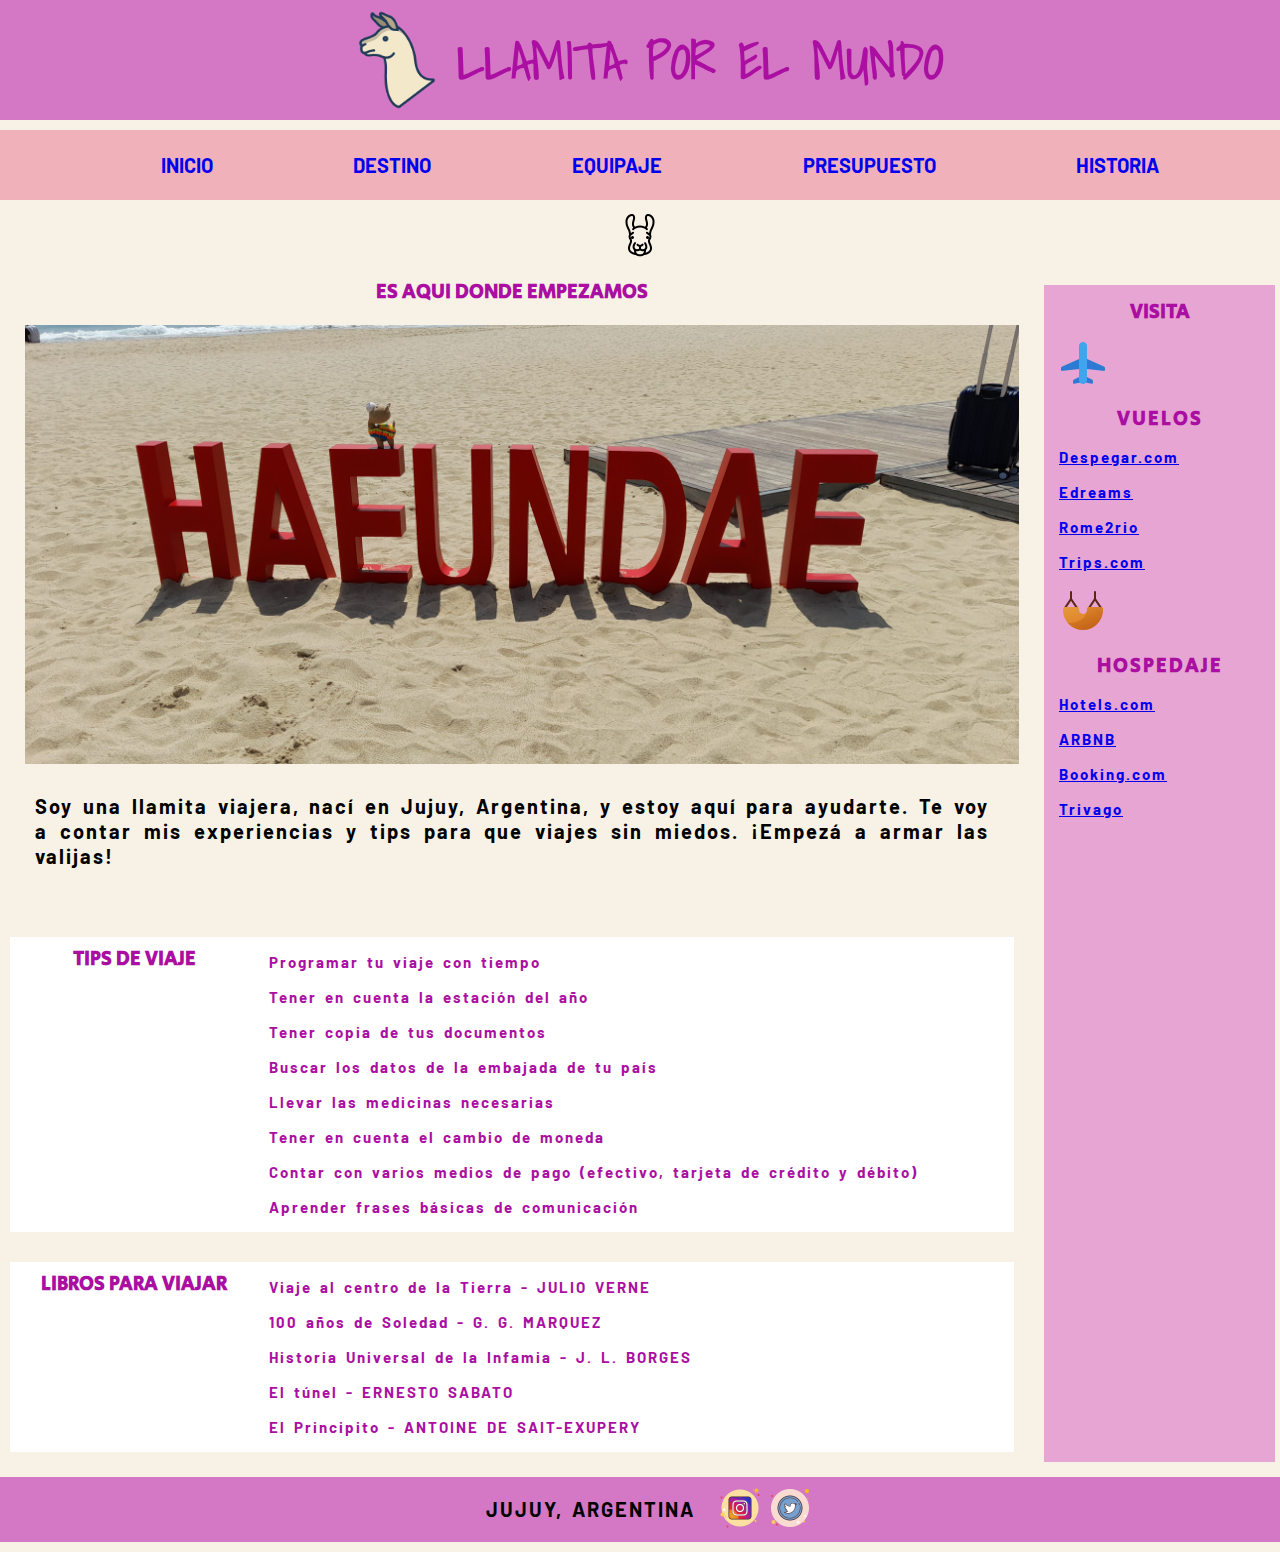
==== index.html @ 7ff763ee "repositorio" ====
<!DOCTYPE html>
<html lang="en">
<head>
    <meta charset="UTF-8">
    <meta http-equiv="X-UA-Compatible" content="IE=edge">
    <meta name="viewport" content="width=device-width, initial-scale=1.0">
    <link rel="stylesheet" href="./css/style.css">

    <title>LLAMITA</title>
</head>

    <body>
        <main>        
        <img class="logo" src="./img/llamacolor.png" alt="logo de llama">
        <h1 class="nombre">LLAMITA POR EL MUNDO</h1>
        </main>
        
    <header>
        <!-- Encabezado del sitio web, va a tener la nav -->
        <nav>
            <!-- barra de navegación -->
            <section>
                <ul  class="barra">
                    <li>
                    <a href="index.html">INICIO</a>
                    </li>
                    <li>
                    <a href="./section/destino.html">DESTINO</a>
                    </li>
                    <li>
                    <a href="./section/equipaje.html">EQUIPAJE</a>
                    </li>
                    <li>
                    <a href="./section/presupuesto.html">PRESUPUESTO</a>
                    </li>
                    <li>
                    <a href="./section/historia.html">HISTORIA</a>
                    </li>
                </ul>
        </section>
        </nav>
    </header>



    <section> 
        <div class= img>
        <img class="carita" src="./img/llamaicono.png" alt="huella de llama">
        </div>
        
            
    </section>

    <section class="grilla">
        <!-- Grilla para poner en el lado derecho los links con páginas útiles para viaje-->
        <div class="introduccion">
        <h2>ES AQUI DONDE EMPEZAMOS</h2>        
        
        <img class="presentacion" src="./img/presentacion.jpg" alt="foto de llama de peluche en la playa">

        <p class="texto"> 
        Soy una llamita viajera, nací en Jujuy, Argentina, y estoy aquí para ayudarte. Te voy a contar mis experiencias y tips para que viajes sin miedos. ¡Empezá a armar las valijas!
        </p>
        
        </div>
    
        <div class="aside">
        <h3 class="recomendado">VISITA</h3>
            <ol class="lista-recomendado">
                <li>
                <img src="./img/avion48.png" alt="avion">
                </li>
                <li><h3>VUELOS</h3>
                </li>
                <li>
                <a href="https://www.despegar.com.ar/" target="_blank"> Despegar.com</a>
                </li>
                <li>
                <a href="https://www.edreams.com.ar/" target="_blank">Edreams</a>
                </li>
                <li>
                <a href="https://www.rome2rio.com/" target="_blank">Rome2rio</a>
                </li>
                <li>
                <a href="http://trips.com/" target="_blank">Trips.com</a>
                </li>
                <li>
                <img src="./img/hamaca48.png" alt="hamaca paraguaya">
                </li>
                <li><h3>HOSPEDAJE</h3>
                </li>
                <li>
                <a href="https://www.hotels.com/" target="_blank">Hotels.com</a>
                </li>
                <li>
                <a href="https://www.airbnb.es/" target="_blank">ARBNB</a>
                </li>
                <li>
                <a href="https://www.booking.com/" target="_blank">Booking.com</a>
                </li>
                <li>
                <a href="http://www.trivago.com">Trivago</a>
                </li>
    </div>


    <div class="listado-viaje">
        <h2>TIPS DE VIAJE</h2>
        <!-- AQUI ENNUMERO LO MÁS IMPORTANTE A TENER EN CUENTA ANTES DE VIAJAR -->        
        <ol>
            <li>
                Programar tu viaje con tiempo
            </li>
            <li>
                Tener en cuenta la estación del año
            </li>
            <li>
                Tener copia de tus documentos
            </li>
            <li>
                Buscar los datos de la embajada de tu país
            </li>
            <li>
                Llevar las medicinas necesarias
            </li>
            <li>
                Tener en cuenta el cambio de moneda
            </li>
            <li>
                Contar con varios medios de pago (efectivo, tarjeta de crédito y débito)
            </li>
            <li>
                Aprender frases básicas de comunicación
            </li>
        </ol>
        
        </div>

        <div class="listado-libro">        
            <h2>LIBROS PARA VIAJAR</h2>
            
            <ol>
            <li>
            Viaje al centro de la Tierra - JULIO VERNE
            </li>
            <li>
            100 años de Soledad - G. G. MARQUEZ
            </li>
            <li>
            Historia Universal de la Infamia - J. L. BORGES
            </li>
            <li>
            El túnel - ERNESTO SABATO
            </li>
            <li>
            El Principito - ANTOINE DE SAIT-EXUPERY
            </li>
        </ol>
        </div>
    </section>

    
    
    <Footer>

        <p class="texto">JUJUY, ARGENTINA
        </p>
        <a href="https://www.instagram.com/llamitaxelmundo" target="_blank">
        <img class="logitos" src="./img/instagram.png" alt="logo camara"></a>

        <a href="https://twitter.com/llamaxelmundo" target="_blank"><img class="logitos" src="./img/twitter.png" alt="logo pajarito"></a>
    </Footer>
</body>
</html>
---- css/style.css ----
@import url('https://fonts.googleapis.com/css2?family=Barlow:ital@1&family=Secular+One&family=Shadows+Into+Light&display=swap');


*{
    margin: 0;
    padding: 0;
}


/* comienzo mobil first  de 320 - 500*/

main{
    background-color: rgb(212, 119, 197);
    display: flex;
    width: 100%;
    flex-direction: column;
    justify-content: center;
    align-items: center;
    margin-bottom: 10px;
}

nav{
    background-color: rgb(240, 177, 187);
    
}

ul li a{
    text-decoration: none;
}

ul li{
    list-style-type: none;    
    color: rgb(212, 178, 211);
    font-family:'Barlow', sans-serif;;
    font-style: normal;
    font-weight: bold;
    font-size: 20px;
    line-height: 30px;
    height: 30px;
    }
    

.barra{
    text-decoration: none;
    display: flex;
    flex-direction: column;
    text-align: center;
    justify-content: center;
    padding: 20px;
}

ol li{
    list-style-type: none;
    font-family:'Barlow', sans-serif;
    font-style: normal;
    font-weight: bold;
    font-size: 15px;
    text-align: justify;
    line-height: 20px;
    letter-spacing: 2px;
    word-spacing: 3px;
    color: rgb(170, 15, 162);
    margin-top: 15px;
    margin-bottom: 15px;
}

.lista-recomendado{
    font-weight: lighter;
    font-size: 10px;    
    line-height: 15px;
    color: black;
    margin-right: 5px;
    margin-left: 5px;
}
.texto{ 
    font-family:'Barlow', sans-serif;;
    font-style: normal;
    font-weight: bold;
    font-size: 20px;
    text-align: justify;
    line-height: 25px;
    letter-spacing: 2px;
    word-spacing: 3px;
    margin-left: 15px;
    margin-right: 15px;
    margin-top: 20px;
    margin-bottom: 20px;
    color: black;
}

.subtitulo{
    font-family: 'Secular One', sans-serif;
    text-align: center;
    font-size: 30px;    
    line-height: 35px;
    color: rgb(170, 15, 162);
    margin-top: 15px;
}


.introduccion{
    text-align: center;
    display: flex;
    flex-direction: column;
    margin-bottom: 20px;
    margin-left: 15px;
    margin-right: 15px;
    grid-area: introduccion;
}


.nombre{
    color:rgb(170, 15, 162);
    text-align: center;
    font-family:'Shadows Into Light', cursive;
    font-size: 50px;
}


h2{
    color:rgb(170, 15, 162);
    text-align: center;
    font-family: 'Secular One', sans-serif;
    font-size: 20px;
    line-height: 25px;
    margin-top: 10px;
    margin-bottom: 10px;
}

h3{
    font-family: 'Secular One', sans-serif;
    text-align: center;
    font-size: 20px;    
    line-height: 25px;
    color: rgb(170, 15, 162);
    margin-top: 15px;
    margin-left: 5px;
    margin-right: 5px;
}
.ciudad{
    font-family: 'Secular One', sans-serif;
    text-align: center;
    font-size: 25px;    
    line-height: 35px;
    color: rgb(170, 15, 162);
    margin-top: 15px;
}


body{
    background-color: rgb(248, 242, 230);   
    width: 100%;
}




.listado-viaje{
    background-color: white;
    margin-top: 10px;
    margin-bottom: 10px;
    margin-left: 10px;
    margin-right: 10px;
    display: grid;
    gap: 10px;
    grid-template-columns: 1fr 3fr;
    grid-area: viaje;
}

.listado-libro{
    background-color: white;
    margin-top: 10px;
    margin-bottom: 10px;
    margin-left: 10px;
    margin-right: 10px;
    display: grid;
    gap: 10px;
    grid-template-columns: 1fr 3fr;
    grid-area: libro;
}

.aside{
    background-color: rgb(230, 165, 210);
    margin-right: 15px;
    margin-left: 10px;
    grid-area: recomendado;
    padding-left: 10px;
    padding-right: 10px;
    margin-top: 15px;
}
p{
    margin-top: 20px;
    margin-bottom: 25px;
}

.logo{
    padding: 10px;
    height: 25%;
    width: 100px;   
}



/* íconos a moverse */
.icono:hover{
    transform:translate(100px);
    transition-property: all;
    transition-duration: 6s;
    }

.carita{
    height: 50px;
    width: 50x;
    margin-top: 10px;
    margin-bottom: 10px;
}

/* jugamos un poco con la llamita */
.carita:hover{
    transform: translate(60px);
    transition-duration: 6s;
    transition-property: all;
}

.paisaje{
    margin-top: 20px;
    height: 350px;
    width: 250px;
}
.img{
    display: flex;
    justify-content: center;
    align-items: center;
}

.logitos{
    height: 50px;
    width: 50px;
}

.icono{
    height: 50px;
    width: 50px;
    margin-left: 40px;
}

.presentacion{
    margin-top: 10px;
    margin-bottom: 10px;
    margin-left: 10px;
    margin-right: 10px;
    height: 70%;
    width: 100%;
}

/* cambio unos valores en mi formulario para que sea como el resto de la página */
.mb-3{
    margin-bottom: 25px;
    margin-top: 25px;
    margin-left: 15px;
    margin-right: 15px;
    background-color: blanchedalmond;

}

footer{
    background-color: rgb(212, 119, 197);
    display: flex;
    width: 100%;
    flex-direction: row;
    justify-content: center;
    align-items: center;
    margin-top: 10px;
    margin-bottom: 10px;
    }

    .gastos{
        grid-area: gastos;
    }
    .moneda{
        grid-area: moneda;
    }
    .hotel{
        grid-area: hotel;
    }
    .comida{
        grid-area: comida;
    }
    .movilidad{
        grid-area: movilidad;
    }
    .datos{
        grid-area: datos;
    }
    .paseos{
        grid-area: paseos;
    }
    .medicos{
        grid-area: medicos;
    }
    .regalos{
        grid-area: regalos;
    }


.grilla{
    display: grid;
    width: 100%;
    gap: 10px;
    margin-bottom: 15px;
    grid-template-areas: 
    "introduccion"
    "recomendado"
    "viaje"
    "libro";
    
}

.billetera{
    display: grid;
    width: 100%;
    border-width: 10px;
    gap: 10px;
    grid-template-areas: 
    "gastos"
    "moneda"  
    "hotel"
    "comida"  
    "movilidad"
    "datos"    
    "paseos"
    "medicos"  
    "regalos";
    align-items: center;
    
}


/* sigo con mobil first  de 500 - 800*/
@media (min-width: 500px){

main{
    display: flex;
    width: 100%;
    flex-direction: row;
    justify-content: center;
    margin-bottom: 10px;
}
}

/* sigo con mobil first  de 800 - 1024*/
@media (min-width: 800px){

.barra{
    width: 100%;
    text-decoration: none;
    display: flex;
    flex-direction: row;
    flex-wrap: nowrap;
    justify-content: space-evenly;
    align-items: center;
    }
        
    

/* en la página ppal acomodo en un costado links recomendados */
.grilla{
    display: grid;
    grid-template-columns: 80% 20%;
    width: 100%;
    gap: 10px;
    grid-template-areas: 
    "introduccion   recomendado"
    "viaje          recomendado"
    "libro          recomendado";
    
}

.billetera{
    display: grid;
    width: 100%;
    margin-left: 20px;
    margin-right: 20px;
    gap: 20px;
    grid-template-columns: 50% 50%;
    grid-template-areas: 
    "gastos   gastos"
    "moneda   hotel"
    "comida   movilidad"
    "datos    paseos"
    "medicos  regalos";
    align-items: center;
    
}
.texto{
    margin-left: 20px;
    margin-right: 20px;
}
}
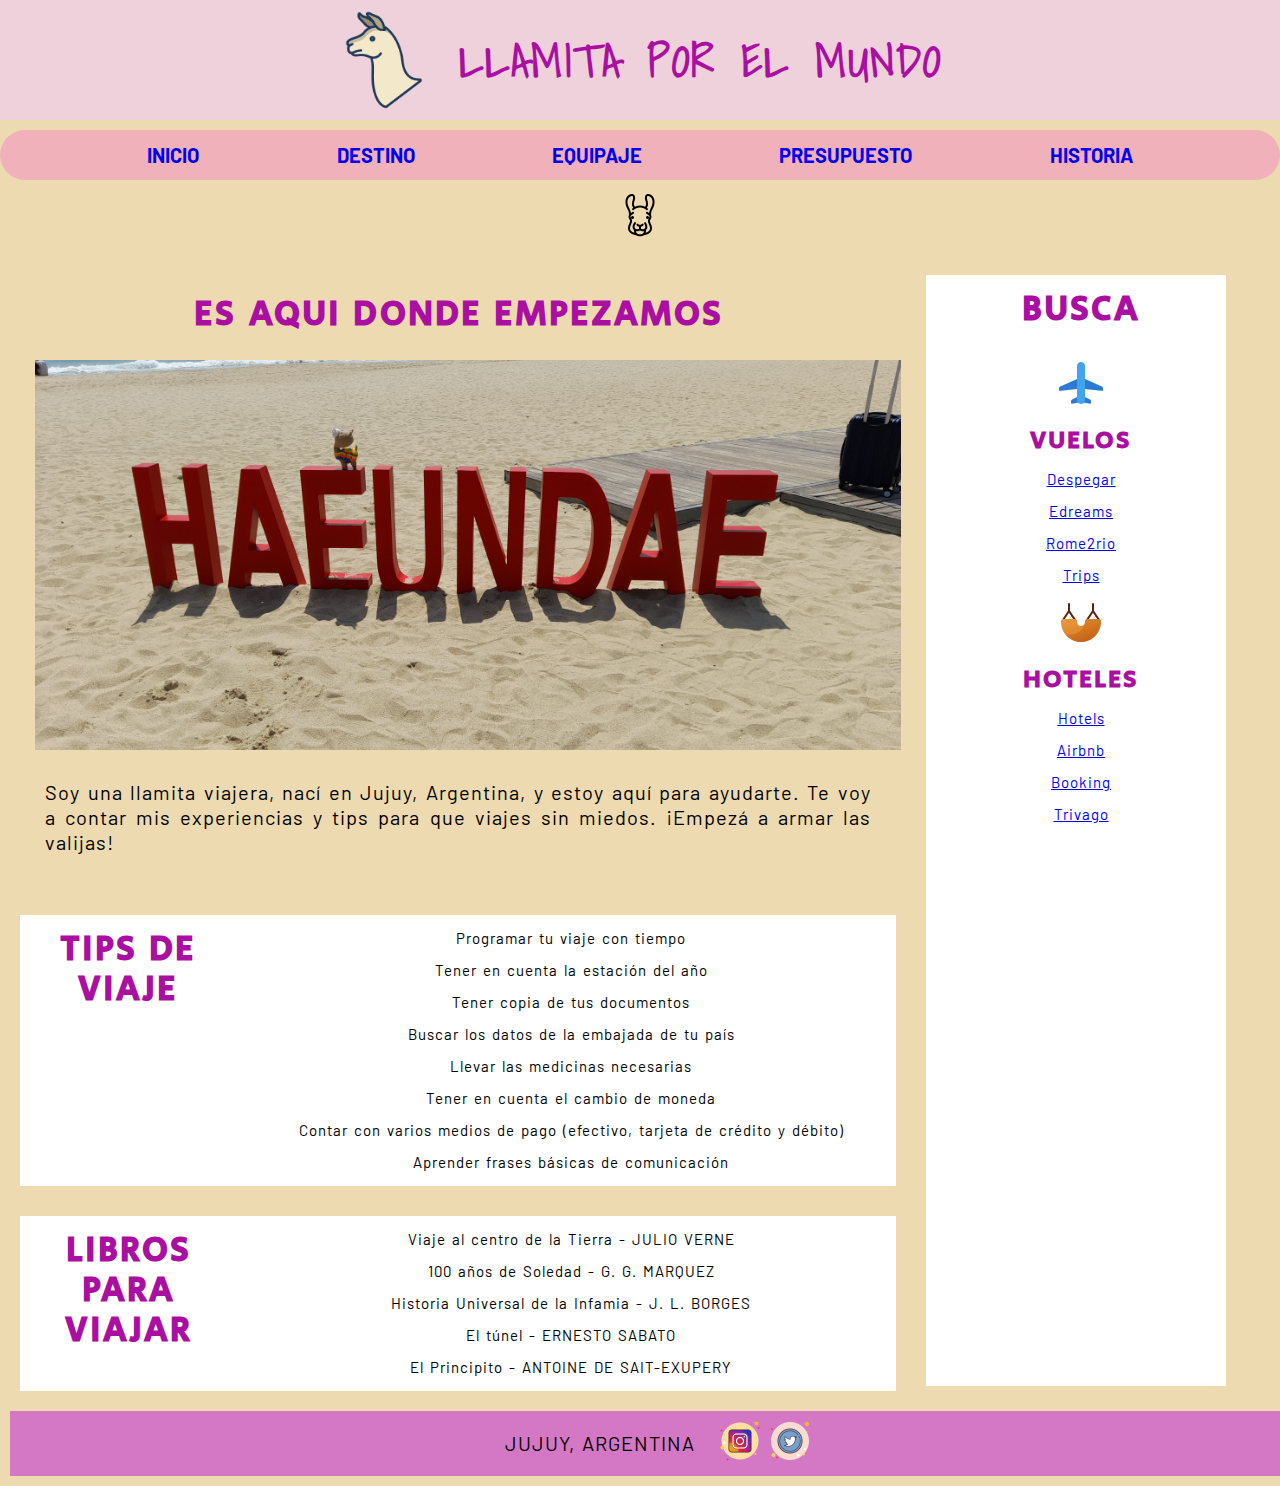
==== commit f00f2cd2: "sass" ====
--- a/index.html
+++ b/index.html
@@ -4,7 +4,7 @@
     <meta charset="UTF-8">
     <meta http-equiv="X-UA-Compatible" content="IE=edge">
     <meta name="viewport" content="width=device-width, initial-scale=1.0">
-    <link rel="stylesheet" href="./css/style.css">
+    <link rel="stylesheet" href="./estilo/estilos.css">
 
     <title>LLAMITA</title>
 </head>
@@ -54,7 +54,7 @@
     <section class="grilla">
         <!-- Grilla para poner en el lado derecho los links con páginas útiles para viaje-->
         <div class="introduccion">
-        <h2>ES AQUI DONDE EMPEZAMOS</h2>        
+        <h2 class="subtitulo">ES AQUI DONDE EMPEZAMOS</h2>        
         
         <img class="presentacion" src="./img/presentacion.jpg" alt="foto de llama de peluche en la playa">
 
@@ -65,15 +65,16 @@
         </div>
     
         <div class="aside">
-        <h3 class="recomendado">VISITA</h3>
+        <h2 class="recomendado subtitulo">BUSCA</h2>
             <ol class="lista-recomendado">
                 <li>
                 <img src="./img/avion48.png" alt="avion">
                 </li>
-                <li><h3>VUELOS</h3>
+                <li>
+                    <h3>VUELOS</h3>
                 </li>
                 <li>
-                <a href="https://www.despegar.com.ar/" target="_blank"> Despegar.com</a>
+                <a href="https://www.despegar.com.ar/" target="_blank"> Despegar</a>
                 </li>
                 <li>
                 <a href="https://www.edreams.com.ar/" target="_blank">Edreams</a>
@@ -82,21 +83,21 @@
                 <a href="https://www.rome2rio.com/" target="_blank">Rome2rio</a>
                 </li>
                 <li>
-                <a href="http://trips.com/" target="_blank">Trips.com</a>
+                <a href="http://trips.com/" target="_blank">Trips</a>
                 </li>
                 <li>
                 <img src="./img/hamaca48.png" alt="hamaca paraguaya">
                 </li>
-                <li><h3>HOSPEDAJE</h3>
+                <li><h3>HOTELES</h3>
                 </li>
                 <li>
-                <a href="https://www.hotels.com/" target="_blank">Hotels.com</a>
+                <a href="https://www.hotels.com/" target="_blank">Hotels</a>
                 </li>
                 <li>
-                <a href="https://www.airbnb.es/" target="_blank">ARBNB</a>
+                <a href="https://www.airbnb.es/" target="_blank">Airbnb</a>
                 </li>
                 <li>
-                <a href="https://www.booking.com/" target="_blank">Booking.com</a>
+                <a href="https://www.booking.com/" target="_blank">Booking</a>
                 </li>
                 <li>
                 <a href="http://www.trivago.com">Trivago</a>
@@ -105,7 +106,7 @@
 
 
     <div class="listado-viaje">
-        <h2>TIPS DE VIAJE</h2>
+        <h2 class="subtitulo">TIPS DE VIAJE</h2>
         <!-- AQUI ENNUMERO LO MÁS IMPORTANTE A TENER EN CUENTA ANTES DE VIAJAR -->        
         <ol>
             <li>
@@ -137,8 +138,7 @@
         </div>
 
         <div class="listado-libro">        
-            <h2>LIBROS PARA VIAJAR</h2>
-            
+            <h2 class="subtitulo">LIBROS PARA VIAJAR</h2>            
             <ol>
             <li>
             Viaje al centro de la Tierra - JULIO VERNE
--- a/estilo/estilos.css
+++ b/estilo/estilos.css
@@ -0,0 +1,380 @@
+@charset "UTF-8";
+@import url("https://fonts.googleapis.com/css2?family=Barlow:ital@1&family=Secular+One&family=Shadows+Into+Light&display=swap");
+* {
+  margin: 0;
+  padding: 0;
+}
+
+/* comienzo mobil first  de 320 - 500*/
+main {
+  background-color: rgb(238, 209, 219);
+  display: flex;
+  width: 100%;
+  flex-direction: column;
+  justify-content: center;
+  align-items: center;
+  margin-bottom: 10px;
+}
+
+/* sigo con mobil first  de 500 - 800*/
+@media (min-width: 500px) {
+  main {
+    display: flex;
+    width: 100%;
+    flex-direction: row;
+    justify-content: center;
+    margin-bottom: 10px;
+  }
+}
+/* acomodo la barra con mobil first  de 320 - 500*/
+nav {
+  background-color: rgb(240, 177, 187);
+  padding: 10px;
+  border-radius: 50px;
+}
+nav ul li {
+  list-style-type: none;
+  font-family: "Barlow", sans-serif;
+  font-style: normal;
+  font-weight: bold;
+  font-size: 20px;
+  line-height: 30px;
+  height: 30px;
+}
+nav ul li a {
+  text-decoration: none;
+}
+
+.barra {
+  text-decoration: none;
+  display: flex;
+  flex-direction: column;
+  text-align: center;
+  justify-content: center;
+}
+
+/* mobil first  de 800 - 1024*/
+@media (min-width: 800px) {
+  .barra {
+    width: 100%;
+    text-decoration: none;
+    display: flex;
+    flex-direction: row;
+    flex-wrap: nowrap;
+    justify-content: space-evenly;
+    align-items: center;
+  }
+}
+footer {
+  background-color: rgb(212, 119, 197);
+  display: flex;
+  width: 100%;
+  flex-direction: row;
+  justify-content: center;
+  align-items: center;
+  margin: 10px;
+}
+
+/* comienzo mobil first  de 320 - 500*/
+ol li {
+  list-style-type: none;
+  font-family: "Barlow", sans-serif;
+  font-style: normal;
+  font-weight: normal;
+  text-align: center;
+  letter-spacing: 1px;
+  word-spacing: 2px;
+  font-size: 15px;
+  line-height: 17px;
+  color: black;
+  margin: 15px 15px;
+}
+
+p {
+  margin: 20px 10px;
+}
+
+.texto {
+  font-family: "Barlow", sans-serif;
+  font-style: normal;
+  font-weight: normal;
+  text-align: justify;
+  letter-spacing: 1px;
+  word-spacing: 2px;
+  font-size: 20px;
+  line-height: 25px;
+  margin: 20px 15px;
+  color: black;
+}
+
+/*utilizo las propiedades de extend para los textos principales*/
+.palabra, .nombre, .ciudad, h3, .subtitulo {
+  font-family: "Secular One", sans-serif;
+  text-align: center;
+  color: rgb(170, 15, 162);
+  margin: 15px 15px;
+}
+
+.subtitulo {
+  letter-spacing: 2px;
+  word-spacing: 3px;
+  font-size: 35px;
+  line-height: 40px;
+}
+
+h3 {
+  letter-spacing: 2px;
+  word-spacing: 3px;
+  font-size: 25px;
+  line-height: 30px;
+}
+
+.ciudad {
+  letter-spacing: 2px;
+  word-spacing: 3px;
+  font-size: 25px;
+  line-height: 30px;
+}
+
+.listado, .listado-libro, .listado-viaje {
+  background-color: white;
+  margin: 10px;
+  display: flex;
+  flex-direction: column;
+}
+
+.listado-viaje {
+  grid-area: viaje;
+}
+
+.listado-libro {
+  grid-area: libro;
+}
+
+.introduccion {
+  text-align: center;
+  display: flex;
+  flex-direction: column;
+  margin: 20px 15px;
+  grid-area: introduccion;
+}
+
+.nombre {
+  text-align: center;
+  font-family: "Shadows Into Light", cursive;
+  letter-spacing: 2px;
+  word-spacing: 3px;
+  font-size: 45px;
+  line-height: 50px;
+}
+
+body {
+  background-color: rgb(238, 218, 177);
+  width: 100%;
+}
+
+.aside {
+  background-color: white;
+  margin: 15px 10px 15px;
+  grid-area: recomendado;
+  padding-left: 10px;
+  display: flex;
+  flex-direction: column;
+  text-align: justify;
+  align-items: center;
+}
+
+.logo {
+  padding: 10px;
+  height: 25%;
+  width: 100px;
+}
+
+.icono {
+  padding: 15px;
+}
+
+.cuadro, .valija, .grupo, .estacion, .control, .bultos, .trasbordo, .gastos, .moneda, .hotel, .comida, .movilidad, .datos, .paseos, .medicos, .regalos {
+  display: flex;
+  flex-direction: column;
+  justify-content: center;
+  align-items: center;
+  border: 10px solid white;
+}
+
+/* íconos a moverse */
+.icono:hover {
+  transform: translate(200px);
+  transition-property: all;
+  transition-duration: 6s;
+}
+
+.carita {
+  height: 50px;
+  width: 50x;
+  margin: 10px;
+}
+
+/* jugamos un poco con la llamita */
+.carita:hover {
+  transform: translate(100px);
+  transition-duration: 8s;
+  transition-property: all;
+}
+
+.paisaje {
+  margin-top: 20px;
+  height: 350px;
+  width: 250px;
+}
+
+.img {
+  display: flex;
+  justify-content: center;
+  align-items: center;
+}
+
+.logitos {
+  height: 50px;
+  width: 50px;
+}
+
+.presentacion {
+  margin: 10px;
+  height: 70%;
+  width: 100%;
+}
+
+/* formulario para que envíen tips */
+.mb-3 {
+  margin: 25px 25px;
+  border: 10px solid blanchedalmond;
+  background-color: blanchedalmond;
+}
+
+.gastos {
+  grid-area: gastos;
+}
+
+.moneda {
+  grid-area: moneda;
+}
+
+.hotel {
+  grid-area: hotel;
+}
+
+.comida {
+  grid-area: comida;
+}
+
+.movilidad {
+  grid-area: movilidad;
+}
+
+.datos {
+  grid-area: datos;
+}
+
+.paseos {
+  grid-area: paseos;
+}
+
+.medicos {
+  grid-area: medicos;
+}
+
+.regalos {
+  grid-area: regalos;
+}
+
+.valija {
+  grid-area: valija;
+}
+
+.grupo {
+  grid-area: grupo;
+}
+
+.estacion {
+  grid-area: estacion;
+}
+
+.control {
+  grid-area: control;
+}
+
+.bultos {
+  grid-area: bultos;
+}
+
+.trasbordo {
+  grid-area: trasbordo;
+}
+
+.grilla {
+  display: grid;
+  width: 100%;
+  gap: 10px;
+  margin: 15px 10px 15px 10px;
+  grid-template-areas: "introduccion" "recomendado" "viaje" "libro";
+}
+
+.billetera {
+  display: grid;
+  width: 100%;
+  border-width: 10px;
+  gap: 10px;
+  grid-template-areas: "gastos" "moneda" "hotel" "comida" "movilidad" "datos" "paseos" "medicos" "regalos";
+  align-items: center;
+}
+
+.equipaje {
+  display: grid;
+  width: 100%;
+  border-width: 10px;
+  gap: 10px;
+  grid-template-areas: "valija" "grupo" "estacion" "control" "bultos" "trasbordo";
+  align-items: center;
+}
+
+/* sigo con mobil first  de 800 - 1024*/
+@media (min-width: 800px) {
+  .listado, .listado-viaje, .listado-libro {
+    background-color: white;
+    margin: 10px;
+    display: grid;
+    gap: 10px;
+    grid-template-columns: 1fr 3fr;
+  }
+  /* en la página ppal acomodo en un costado links recomendados */
+  .grilla {
+    display: grid;
+    grid-template-columns: 70% 25%;
+    width: 100%;
+    gap: 10px;
+    margin: 10px 10px;
+    grid-template-areas: "introduccion   recomendado" "viaje          recomendado" "libro          recomendado";
+  }
+  .billetera {
+    display: grid;
+    width: 100%;
+    margin: 20px 30px;
+    gap: 20px;
+    grid-template-columns: 45% 45%;
+    grid-template-areas: "gastos   gastos" "moneda   hotel" "comida   movilidad" "datos    paseos" "medicos  regalos";
+    align-items: stretch;
+  }
+  .equipaje {
+    display: grid;
+    width: 100%;
+    margin: 20px 30px;
+    gap: 20px;
+    grid-template-columns: 45% 45%;
+    grid-template-areas: "valija     valija" "grupo      estacion" "control    bultos" "trasbordo  trasbordo";
+    align-items: stretch;
+  }
+  .texto {
+    margin: 20px;
+  }
+}/*# sourceMappingURL=estilos.css.map */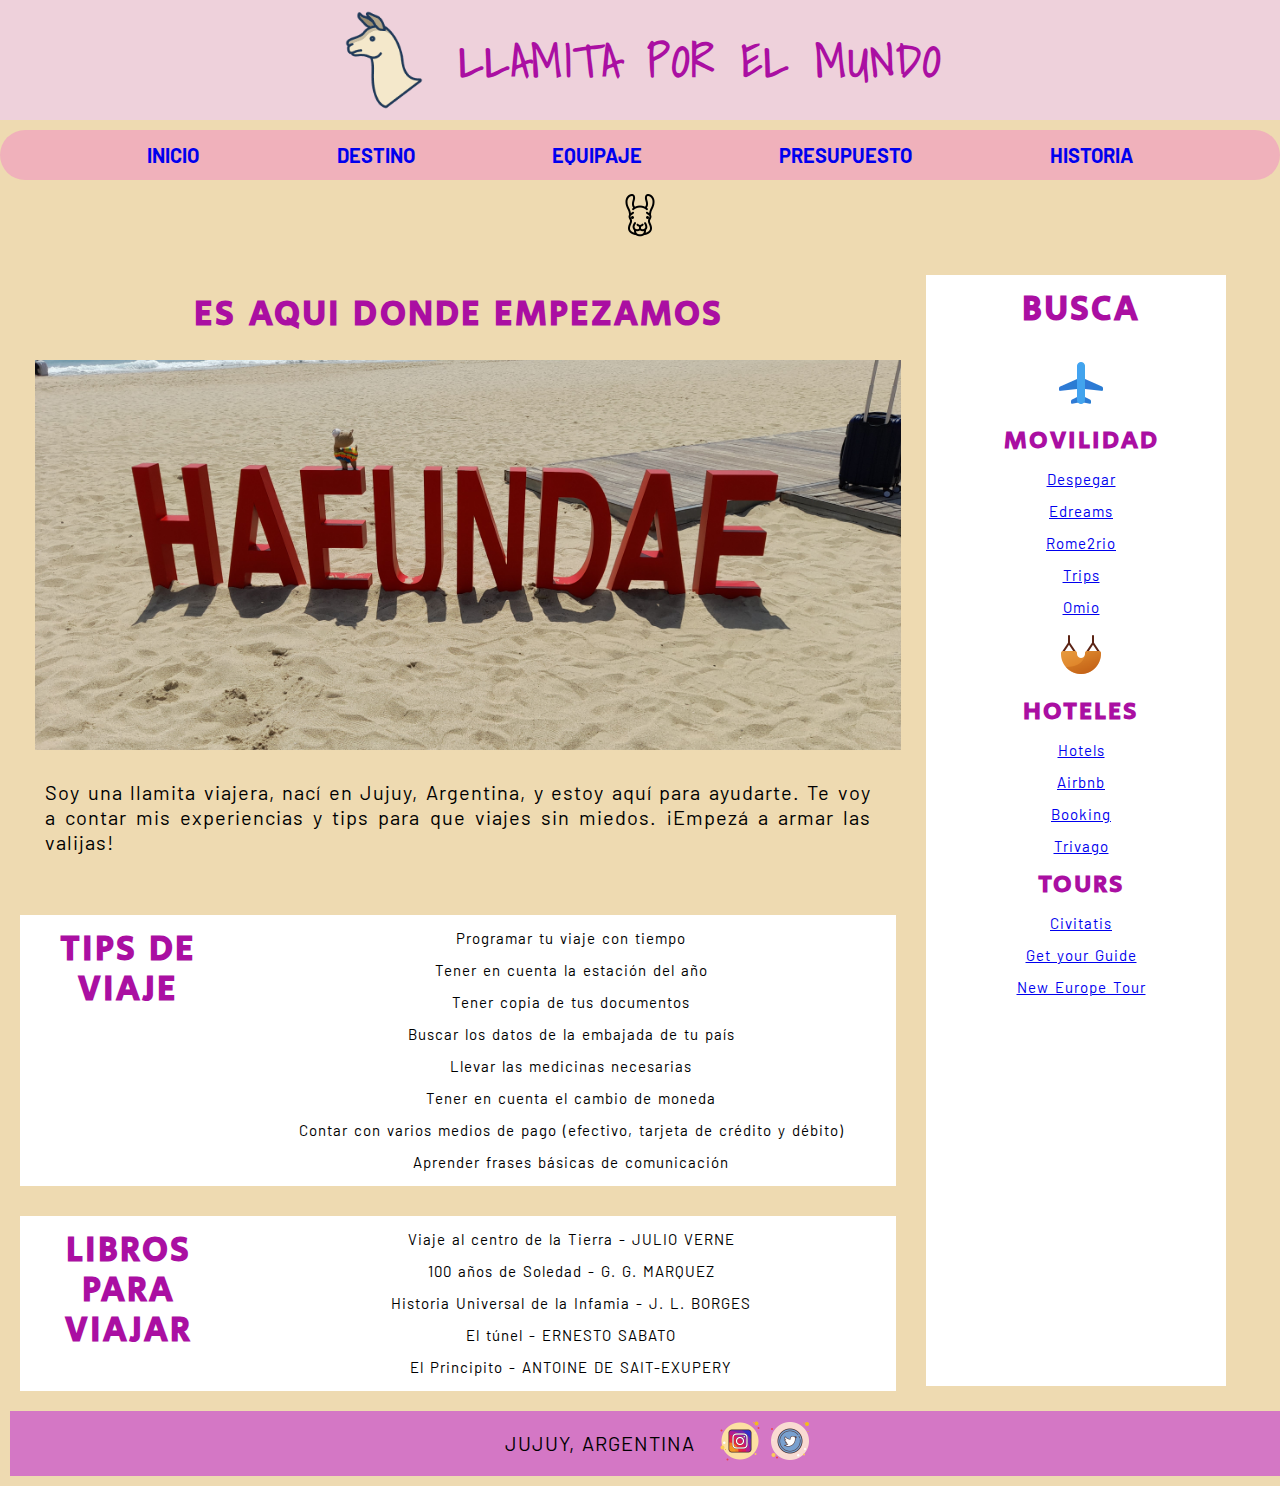
==== commit f8a85818: "seo" ====
--- a/index.html
+++ b/index.html
@@ -4,9 +4,11 @@
     <meta charset="UTF-8">
     <meta http-equiv="X-UA-Compatible" content="IE=edge">
     <meta name="viewport" content="width=device-width, initial-scale=1.0">
+    <meta name="keywords" content="viajes, experiencias de viaje, fotos de viajes, ciudades, presupuesto de viaje, equipaje de viaje, viaje solo, destino, presupuesto">
+    <meta name="description" content="Planificación de viaje-Reservas vuelos y hospedaje-Tours-Vacaciones ideales varios destinos">
     <link rel="stylesheet" href="./estilo/estilos.css">
 
-    <title>LLAMITA</title>
+    <title>LLAMITA POR EL MUNDO</title>
 </head>
 
     <body>
@@ -71,7 +73,7 @@
                 <img src="./img/avion48.png" alt="avion">
                 </li>
                 <li>
-                    <h3>VUELOS</h3>
+                    <h3>MOVILIDAD</h3>
                 </li>
                 <li>
                 <a href="https://www.despegar.com.ar/" target="_blank"> Despegar</a>
@@ -85,9 +87,13 @@
                 <li>
                 <a href="http://trips.com/" target="_blank">Trips</a>
                 </li>
+                <li><a href="https://www.omio.com/" target="_blank">Omio</a>
+                </li>
+
                 <li>
                 <img src="./img/hamaca48.png" alt="hamaca paraguaya">
                 </li>
+
                 <li><h3>HOTELES</h3>
                 </li>
                 <li>
@@ -101,6 +107,15 @@
                 </li>
                 <li>
                 <a href="http://www.trivago.com">Trivago</a>
+                </li>
+                <li><h3>TOURS</h3>
+                </li>
+                <li>
+                <a href="https://www.civitatis.com/" target="_blank">Civitatis</a>
+                </li>
+                <li><a href="https://www.getyourgide.com/" target="_blank">Get your Guide</a>
+                </li>
+                <li><a href="https://www.neweuropetours.eu//" target="_blank">New Europe Tour</a>
                 </li>
     </div>
 
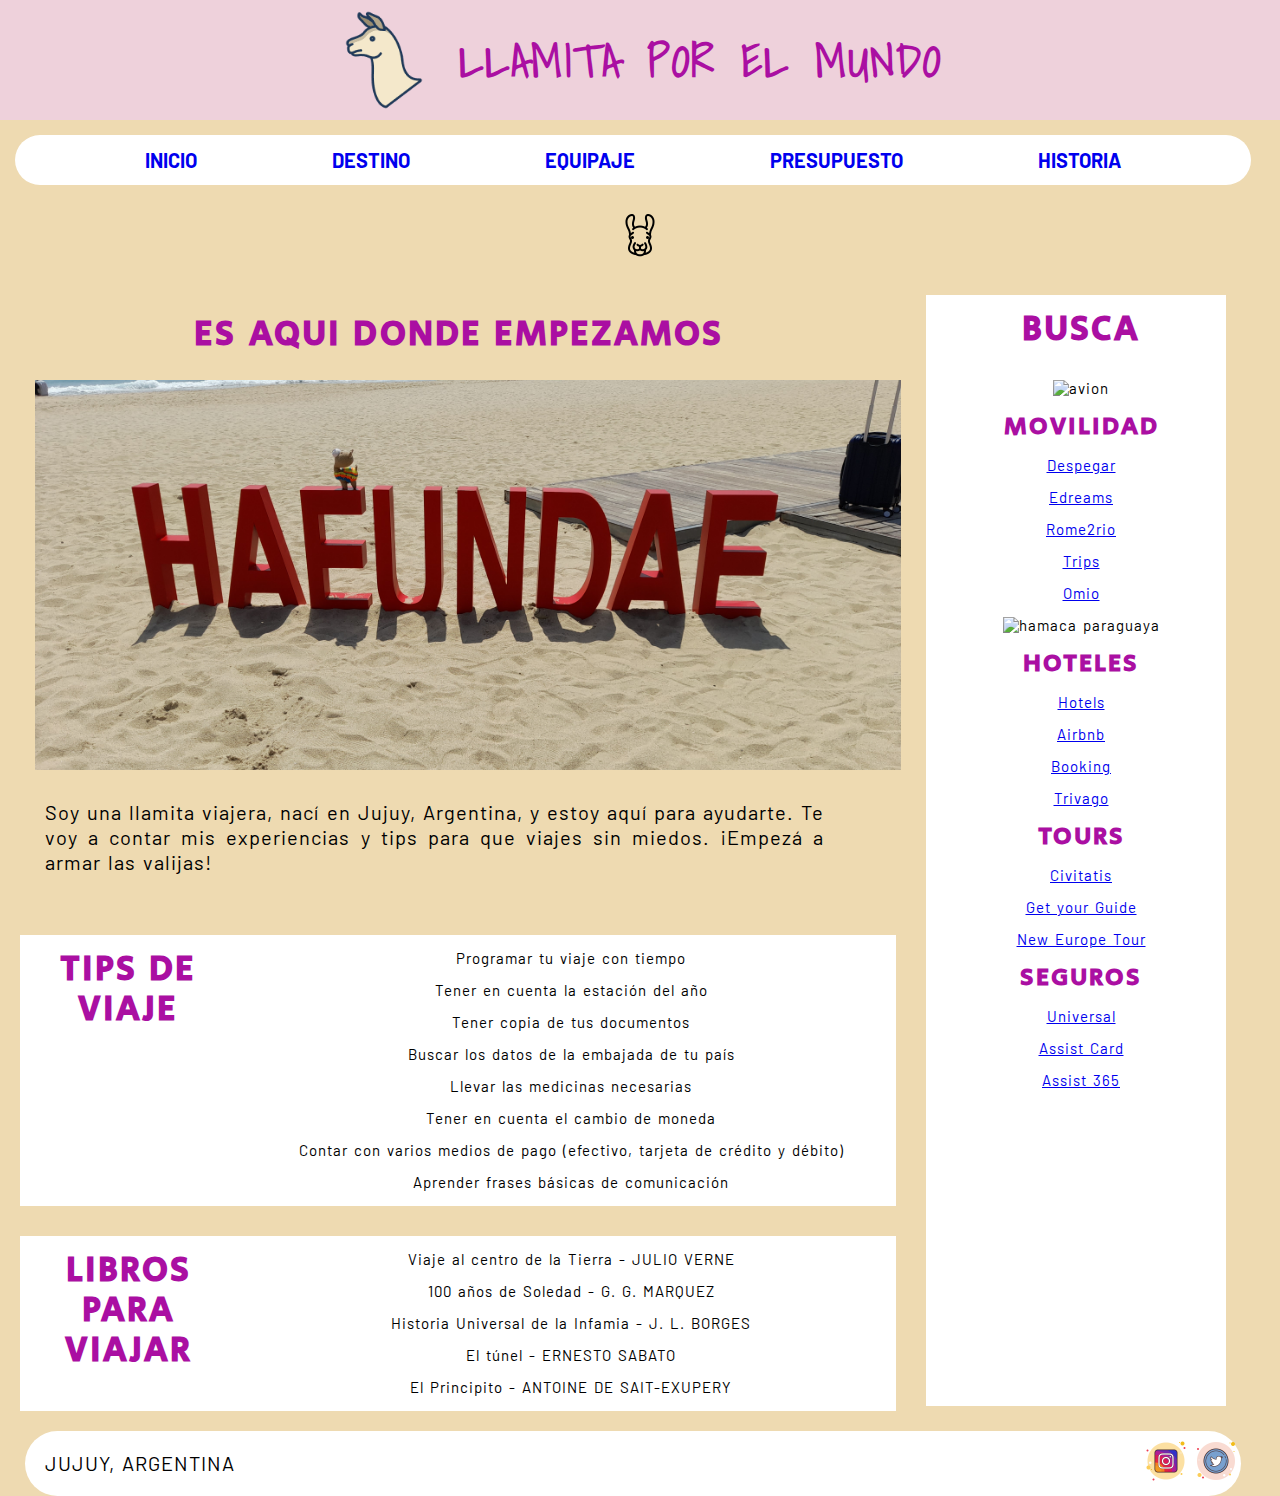
==== commit b8603001: "final" ====
--- a/index.html
+++ b/index.html
@@ -117,6 +117,10 @@
                 </li>
                 <li><a href="https://www.neweuropetours.eu//" target="_blank">New Europe Tour</a>
                 </li>
+                <li><h3>SEGUROS</h3>
+                <li><a href="https://www.universal-assistance.com/" target="_blank">Universal</a> </li>
+                <li><a href="https://www.assistcard.com/" target="_blank">Assist Card</a></li>
+                <li><a href="https://assist-365.com/" target="_blank">Assist 365</a></li>
     </div>
 
 
@@ -181,9 +185,9 @@
         <p class="texto">JUJUY, ARGENTINA
         </p>
         <a href="https://www.instagram.com/llamitaxelmundo" target="_blank">
-        <img class="logitos" src="./img/instagram.png" alt="logo camara"></a>
+        <img class="logitos" src="./img/instagram.svg" alt="logo camara"></a>
 
-        <a href="https://twitter.com/llamaxelmundo" target="_blank"><img class="logitos" src="./img/twitter.png" alt="logo pajarito"></a>
+        <a href="https://twitter.com/llamaxelmundo" target="_blank"><img class="logitos" src="./img/twitter.svg" alt="logo pajarito"></a>
     </Footer>
 </body>
 </html>--- a/estilo/estilos.css
+++ b/estilo/estilos.css
@@ -26,11 +26,25 @@
     margin-bottom: 10px;
   }
 }
+footer {
+  background-color: white;
+  display: flex;
+  width: 95%;
+  flex-direction: row;
+  justify-content: center;
+  align-items: center;
+  margin-left: 25px;
+  margin-right: 25px;
+  border-radius: 50px;
+}
+
 /* acomodo la barra con mobil first  de 320 - 500*/
 nav {
-  background-color: rgb(240, 177, 187);
+  background-color: white;
   padding: 10px;
   border-radius: 50px;
+  width: 95%;
+  margin: 15px;
 }
 nav ul li {
   list-style-type: none;
@@ -43,6 +57,8 @@
 }
 nav ul li a {
   text-decoration: none;
+  margin-left: 15px;
+  margin-right: 15px;
 }
 
 .barra {
@@ -65,16 +81,6 @@
     align-items: center;
   }
 }
-footer {
-  background-color: rgb(212, 119, 197);
-  display: flex;
-  width: 100%;
-  flex-direction: row;
-  justify-content: center;
-  align-items: center;
-  margin: 10px;
-}
-
 /* comienzo mobil first  de 320 - 500*/
 ol li {
   list-style-type: none;
@@ -91,10 +97,181 @@
 }
 
 p {
-  margin: 20px 10px;
+  width: 90%;
+  margin: 15px 15px;
 }
 
 .texto {
+  font-family: "Barlow", sans-serif;
+  font-style: normal;
+  font-weight: normal;
+  text-align: justify;
+  letter-spacing: 1px;
+  word-spacing: 2px;
+  font-size: 20px;
+  line-height: 25px;
+  margin: 20px 20px;
+  color: black;
+}
+
+/*extend para los textos principales*/
+.palabra, .nombre, .ciudad, h3, .subtitulo {
+  font-family: "Secular One", sans-serif;
+  text-align: center;
+  color: rgb(170, 15, 162);
+  margin: 15px 15px;
+}
+
+.subtitulo {
+  letter-spacing: 2px;
+  word-spacing: 3px;
+  font-size: 35px;
+  line-height: 40px;
+}
+
+h3 {
+  letter-spacing: 2px;
+  word-spacing: 3px;
+  font-size: 25px;
+  line-height: 30px;
+}
+
+.ciudad {
+  letter-spacing: 2px;
+  word-spacing: 3px;
+  font-size: 25px;
+  line-height: 30px;
+}
+
+.listado, .listado-libro, .listado-viaje {
+  background-color: white;
+  margin: 10px;
+  display: flex;
+  flex-direction: column;
+}
+
+.listado-viaje {
+  grid-area: viaje;
+}
+
+.listado-libro {
+  grid-area: libro;
+}
+
+.introduccion {
+  text-align: center;
+  display: flex;
+  flex-direction: column;
+  margin: 20px 15px;
+  grid-area: introduccion;
+}
+
+.nombre {
+  text-align: center;
+  font-family: "Shadows Into Light", cursive;
+  letter-spacing: 2px;
+  word-spacing: 3px;
+  font-size: 45px;
+  line-height: 50px;
+}
+
+body {
+  background-color: rgb(238, 218, 177);
+  width: 100%;
+}
+
+.aside {
+  background-color: white;
+  margin: 15px 10px 15px;
+  grid-area: recomendado;
+  padding-left: 10px;
+  display: flex;
+  flex-direction: column;
+  text-align: justify;
+  align-items: center;
+}
+
+.logo {
+  padding: 10px;
+  height: 25%;
+  width: 100px;
+}
+
+.icono {
+  padding: 15px;
+  width: 40px;
+  height: 40px;
+}
+
+.cuadro, .destino, .spain, .grecia, .uk, .neederlands, .belgica, .alemania, .hangugo, .japon, .valija, .grupo, .estacion, .control, .bultos, .trasbordo, .gastos, .moneda, .hotel, .comida, .movilidad, .datos, .paseos, .medicos, .regalos {
+  width: 90%;
+  display: flex;
+  flex-direction: column;
+  justify-content: center;
+  align-items: center;
+  margin: 25px 25px;
+  border: 10px solid white;
+}
+
+/*iconos moverse */
+.icono:hover {
+  transform: translate(100px);
+  transition-property: all;
+  transition-duration: 6s;
+}
+
+.carita {
+  height: 50px;
+  width: 50x;
+  margin: 10px;
+}
+
+/* jugamos un poco con la llamita */
+.carita:hover {
+  transform: translate(100px);
+  transition-duration: 8s;
+  transition-property: all;
+}
+
+.paisaje {
+  margin-top: 20px;
+  height: 350px;
+  width: 300px;
+}
+
+.img {
+  display: flex;
+  justify-content: center;
+  align-items: center;
+}
+
+.video {
+  width: 80%;
+  height: 70%;
+  display: flex;
+  justify-content: center;
+  align-items: center;
+}
+
+.logitos {
+  height: 50px;
+  width: 50px;
+}
+
+.presentacion {
+  margin: 10px;
+  height: 70%;
+  width: 100%;
+}
+
+/* formulario para que envíen tips */
+.container {
+  margin: 25px 25px;
+  border: 10px solid white;
+  background-color: blanchedalmond;
+}
+
+label {
   font-family: "Barlow", sans-serif;
   font-style: normal;
   font-weight: normal;
@@ -107,151 +284,6 @@
   color: black;
 }
 
-/*utilizo las propiedades de extend para los textos principales*/
-.palabra, .nombre, .ciudad, h3, .subtitulo {
-  font-family: "Secular One", sans-serif;
-  text-align: center;
-  color: rgb(170, 15, 162);
-  margin: 15px 15px;
-}
-
-.subtitulo {
-  letter-spacing: 2px;
-  word-spacing: 3px;
-  font-size: 35px;
-  line-height: 40px;
-}
-
-h3 {
-  letter-spacing: 2px;
-  word-spacing: 3px;
-  font-size: 25px;
-  line-height: 30px;
-}
-
-.ciudad {
-  letter-spacing: 2px;
-  word-spacing: 3px;
-  font-size: 25px;
-  line-height: 30px;
-}
-
-.listado, .listado-libro, .listado-viaje {
-  background-color: white;
-  margin: 10px;
-  display: flex;
-  flex-direction: column;
-}
-
-.listado-viaje {
-  grid-area: viaje;
-}
-
-.listado-libro {
-  grid-area: libro;
-}
-
-.introduccion {
-  text-align: center;
-  display: flex;
-  flex-direction: column;
-  margin: 20px 15px;
-  grid-area: introduccion;
-}
-
-.nombre {
-  text-align: center;
-  font-family: "Shadows Into Light", cursive;
-  letter-spacing: 2px;
-  word-spacing: 3px;
-  font-size: 45px;
-  line-height: 50px;
-}
-
-body {
-  background-color: rgb(238, 218, 177);
-  width: 100%;
-}
-
-.aside {
-  background-color: white;
-  margin: 15px 10px 15px;
-  grid-area: recomendado;
-  padding-left: 10px;
-  display: flex;
-  flex-direction: column;
-  text-align: justify;
-  align-items: center;
-}
-
-.logo {
-  padding: 10px;
-  height: 25%;
-  width: 100px;
-}
-
-.icono {
-  padding: 15px;
-}
-
-.cuadro, .valija, .grupo, .estacion, .control, .bultos, .trasbordo, .gastos, .moneda, .hotel, .comida, .movilidad, .datos, .paseos, .medicos, .regalos {
-  display: flex;
-  flex-direction: column;
-  justify-content: center;
-  align-items: center;
-  border: 10px solid white;
-}
-
-/* íconos a moverse */
-.icono:hover {
-  transform: translate(200px);
-  transition-property: all;
-  transition-duration: 6s;
-}
-
-.carita {
-  height: 50px;
-  width: 50x;
-  margin: 10px;
-}
-
-/* jugamos un poco con la llamita */
-.carita:hover {
-  transform: translate(100px);
-  transition-duration: 8s;
-  transition-property: all;
-}
-
-.paisaje {
-  margin-top: 20px;
-  height: 350px;
-  width: 250px;
-}
-
-.img {
-  display: flex;
-  justify-content: center;
-  align-items: center;
-}
-
-.logitos {
-  height: 50px;
-  width: 50px;
-}
-
-.presentacion {
-  margin: 10px;
-  height: 70%;
-  width: 100%;
-}
-
-/* formulario para que envíen tips */
-.mb-3 {
-  margin: 25px 25px;
-  border: 10px solid blanchedalmond;
-  background-color: blanchedalmond;
-}
-
 .gastos {
   grid-area: gastos;
 }
@@ -340,6 +372,14 @@
 
 /* sigo con mobil first  de 800 - 1024*/
 @media (min-width: 800px) {
+  p {
+    margin: 35px 35px;
+  }
+  .paisaje {
+    margin-top: 20px;
+    height: 400px;
+    width: 500px;
+  }
   .listado, .listado-viaje, .listado-libro {
     background-color: white;
     margin: 10px;
